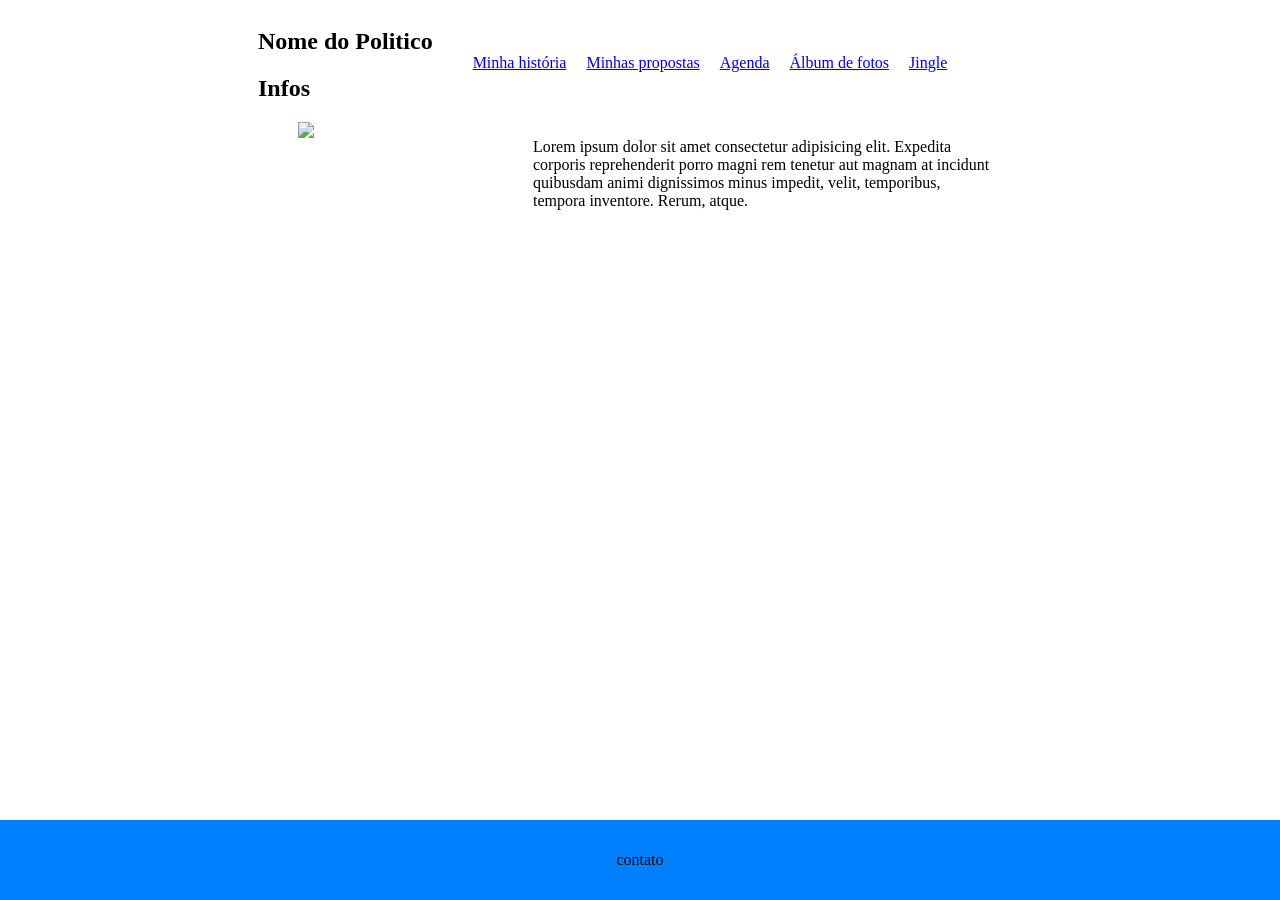
==== index.html @ 68468772 "Add files via upload" ====
<!DOCTYPE html>
<html lang="pt">

<head>
    <meta charset="UTF-8">
    <meta name="viewport" content="width=device-width, initial-scale=1.0">
    <link rel="stylesheet" href="styles.css">

    <title>Politico</title>
</head>

<body>
    <!-- informações do candidato -->
    <section class="infos">
        <h1>Nome do Politico</h1>
        <h2>Infos</h2>
    </section>
    <!-- fim informações -->
    <main>
        <!-- menu da página -->
        <section>
            <nav>
                <ul>
                    <li><a href="historia.html">Minha história</a></li>
                    <li><a href="propostas.html">Minhas propostas</a></li>
                    <li><a href="agenda.html">Agenda</a></li>
                    <li><a href="album.html">Álbum de fotos</a></li>
                    <li><a href="jingle.html">Jingle</a></li>
                    
                </ul>
            </nav>
            <!-- fim menu -->
        </section>
        <!-- parte principal -->
        <section class="infoPrincipal">
            <img src="https://i.pinimg.com/736x/18/6f/73/186f73bbfb0d406a869bdfa9d8002ba7.jpg" height="150px">
            <p class="p">Lorem ipsum dolor sit amet consectetur adipisicing elit. Expedita corporis reprehenderit porro magni rem tenetur aut magnam at incidunt quibusdam animi dignissimos minus impedit, velit, temporibus, tempora inventore. Rerum, atque.</p>

            <!-- fim parte principal -->
        </section>
        <!-- rodape -->
        <section>
            <footer>
                <p>contato</p>
            </footer>
            <!-- fim rodape -->
        </section>
    </main>
</body>

</html>
---- styles.css ----
nav ul {
    gap: 20px;
    /*gap: distancia entre os itens do menu */
    padding-top: 30px;
    display: flex;
    /* display: flex: deixa os itens na vertical */
    justify-content: center;
    /* justify-content: center: alinha os itens */
    list-style: none;
    float: left;

}

.infos {
    padding-left: 250px;
    float: left;
}
.infoPrincipal{
    float: left;
}
img{
    padding-left: 290px;
    float: left;
    
}
.p{
    padding-left: 525px;
    padding-right: 280px;
}
footer {

    position: fixed; /* deixa ele fixo */
    bottom: 0;       /* distancia borda inferior deixa ele colado*/
    left: 0;      


    float: left;
    background-color: #0080ff;
    text-align: center;
    padding: 15px 0;
    height: 50px;
    width: 100%;
}
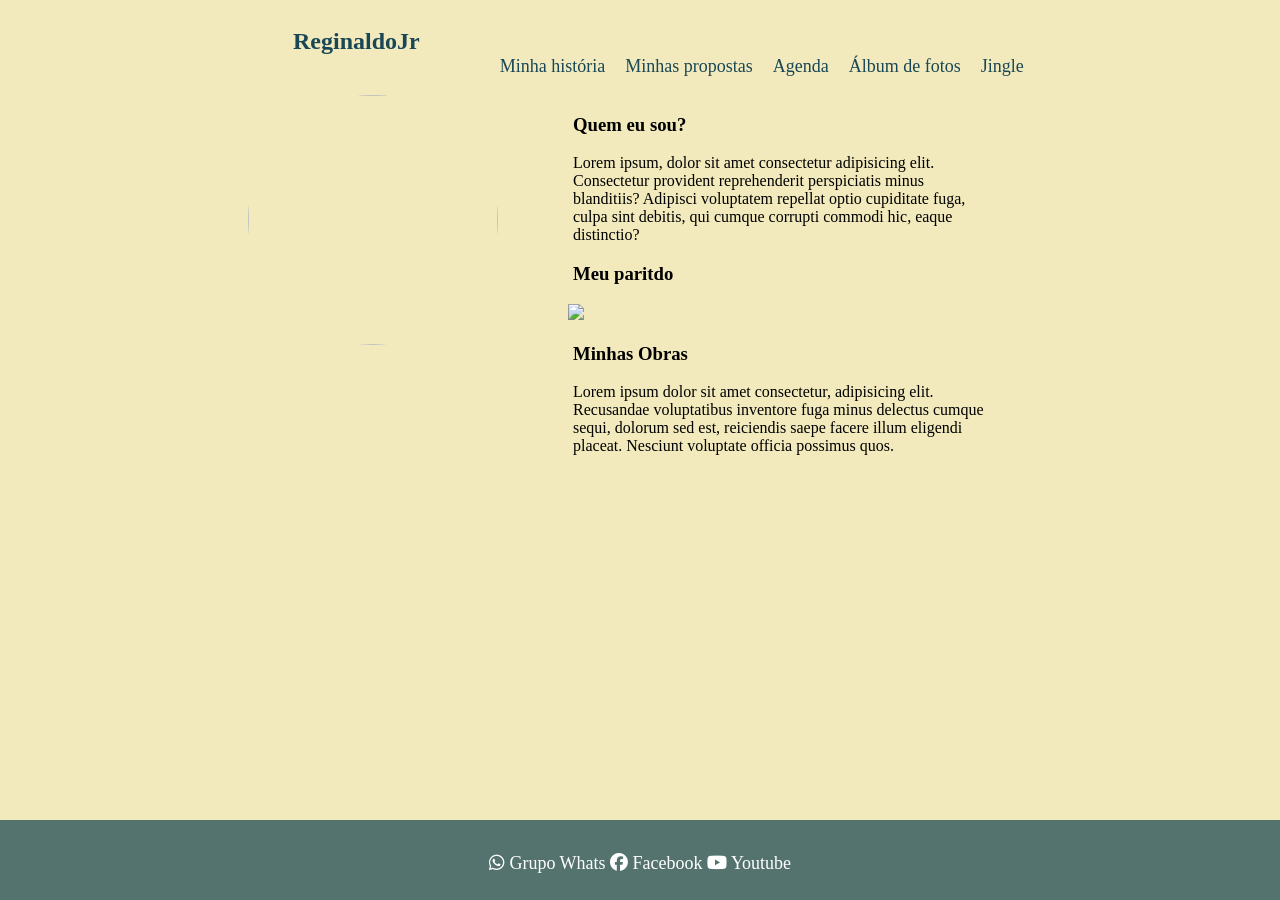
==== commit 280961e4: "Add files via upload" ====
--- a/index.html
+++ b/index.html
@@ -5,18 +5,20 @@
     <meta charset="UTF-8">
     <meta name="viewport" content="width=device-width, initial-scale=1.0">
     <link rel="stylesheet" href="styles.css">
+    <link rel="stylesheet" href="https://cdnjs.cloudflare.com/ajax/libs/font-awesome/6.5.0/css/all.min.css">
+
 
     <title>Politico</title>
 </head>
 
 <body>
-    <!-- informações do candidato -->
-    <section class="infos">
-        <h1>Nome do Politico</h1>
-        <h2>Infos</h2>
-    </section>
-    <!-- fim informações -->
-    <main>
+    <main class="main">
+        <!-- informações do candidato -->
+        <section class="infos">
+            <h1>ReginaldoJr</h1>
+        </section>
+        <!-- fim informações -->
+
         <!-- menu da página -->
         <section>
             <nav>
@@ -26,26 +28,39 @@
                     <li><a href="agenda.html">Agenda</a></li>
                     <li><a href="album.html">Álbum de fotos</a></li>
                     <li><a href="jingle.html">Jingle</a></li>
-                    
+
                 </ul>
             </nav>
             <!-- fim menu -->
         </section>
+
         <!-- parte principal -->
         <section class="infoPrincipal">
-            <img src="https://i.pinimg.com/736x/18/6f/73/186f73bbfb0d406a869bdfa9d8002ba7.jpg" height="150px">
-            <p class="p">Lorem ipsum dolor sit amet consectetur adipisicing elit. Expedita corporis reprehenderit porro magni rem tenetur aut magnam at incidunt quibusdam animi dignissimos minus impedit, velit, temporibus, tempora inventore. Rerum, atque.</p>
+            <img src="https://files.idyllic.app/files/static/119491?width=256&optimizer=image" class="foto">
+
+            <h3 class="p">Quem eu sou?</h3>
+            <p class="p">Lorem ipsum, dolor sit amet consectetur adipisicing elit. Consectetur provident reprehenderit
+                perspiciatis minus blanditiis? Adipisci voluptatem repellat optio cupiditate fuga, culpa sint debitis,
+                qui cumque corrupti commodi hic, eaque distinctio?</p>
+            <h3 class="p">Meu paritdo</h3>
+            <img src="https://static.wikia.nocookie.net/paisesficticios/images/b/b4/Psde.png/revision/latest?cb=20200522204439&path-prefix=es"
+                class="fotosPrincipal">
+            <h3 class="p">Minhas Obras</h3>
+            <p class="p">Lorem ipsum dolor sit amet consectetur, adipisicing elit. Recusandae voluptatibus inventore
+                fuga minus delectus cumque sequi, dolorum sed est, reiciendis saepe facere illum eligendi placeat.
+                Nesciunt voluptate officia possimus quos.</p>
+
 
             <!-- fim parte principal -->
         </section>
-        <!-- rodape -->
-        <section>
-            <footer>
-                <p>contato</p>
-            </footer>
-            <!-- fim rodape -->
-        </section>
     </main>
+    <!-- rodape -->
+    <section>
+        <footer>
+            <p><i class="fa-brands fa-whatsapp"></i> Grupo Whats   <i class="fa-brands fa-facebook"></i> Facebook   <i class="fa-brands fa-youtube"></i> Youtube</p>
+        </footer>
+        <!-- fim rodape -->
+    </section>
 </body>
 
 </html>
--- a/styles.css
+++ b/styles.css
@@ -8,36 +8,69 @@
     /* justify-content: center: alinha os itens */
     list-style: none;
     float: left;
+    padding-left: 80px;
+
+    color: #54736e;
+    font-size: large;
+
+}
+
+a {
+    color: #194756;
+    text-decoration: none;
+}
+
+.fotosPrincipal{
+    height: 100px;
+    margin-left: 70px;
+}
+
+body {
+    background-color: #f2eabc;
+}
+
+.foto {
+    border-radius: 50%;
+    height: 250px;
+    width: 250px;
+    object-fit: cover;
+    /* object-fit: cover: estica a imagem pra que encaixe */
+    margin-left: 200px;
+    float: left;
 
 }
 
 .infos {
-    padding-left: 250px;
+    color: #194756;
+    padding-left: 285px;
     float: left;
 }
-.infoPrincipal{
+
+.infoPrincipal {
     float: left;
+    padding-left: 40px;
 }
-img{
-    padding-left: 290px;
-    float: left;
-    
-}
-.p{
+
+.p {
     padding-left: 525px;
     padding-right: 280px;
 }
+
 footer {
-
-    position: fixed; /* deixa ele fixo */
-    bottom: 0;       /* distancia borda inferior deixa ele colado*/
-    left: 0;      
-
+    text-align: center;
+    position: fixed;
+    /* deixa ele fixo */
+    bottom: 0;
+    /* distancia borda inferior deixa ele colado*/
+    left: 0;
 
     float: left;
-    background-color: #0080ff;
-    text-align: center;
+    background-color: #54736e;
     padding: 15px 0;
     height: 50px;
     width: 100%;
-}+
+    font-size: large;
+    color: white;
+}
+
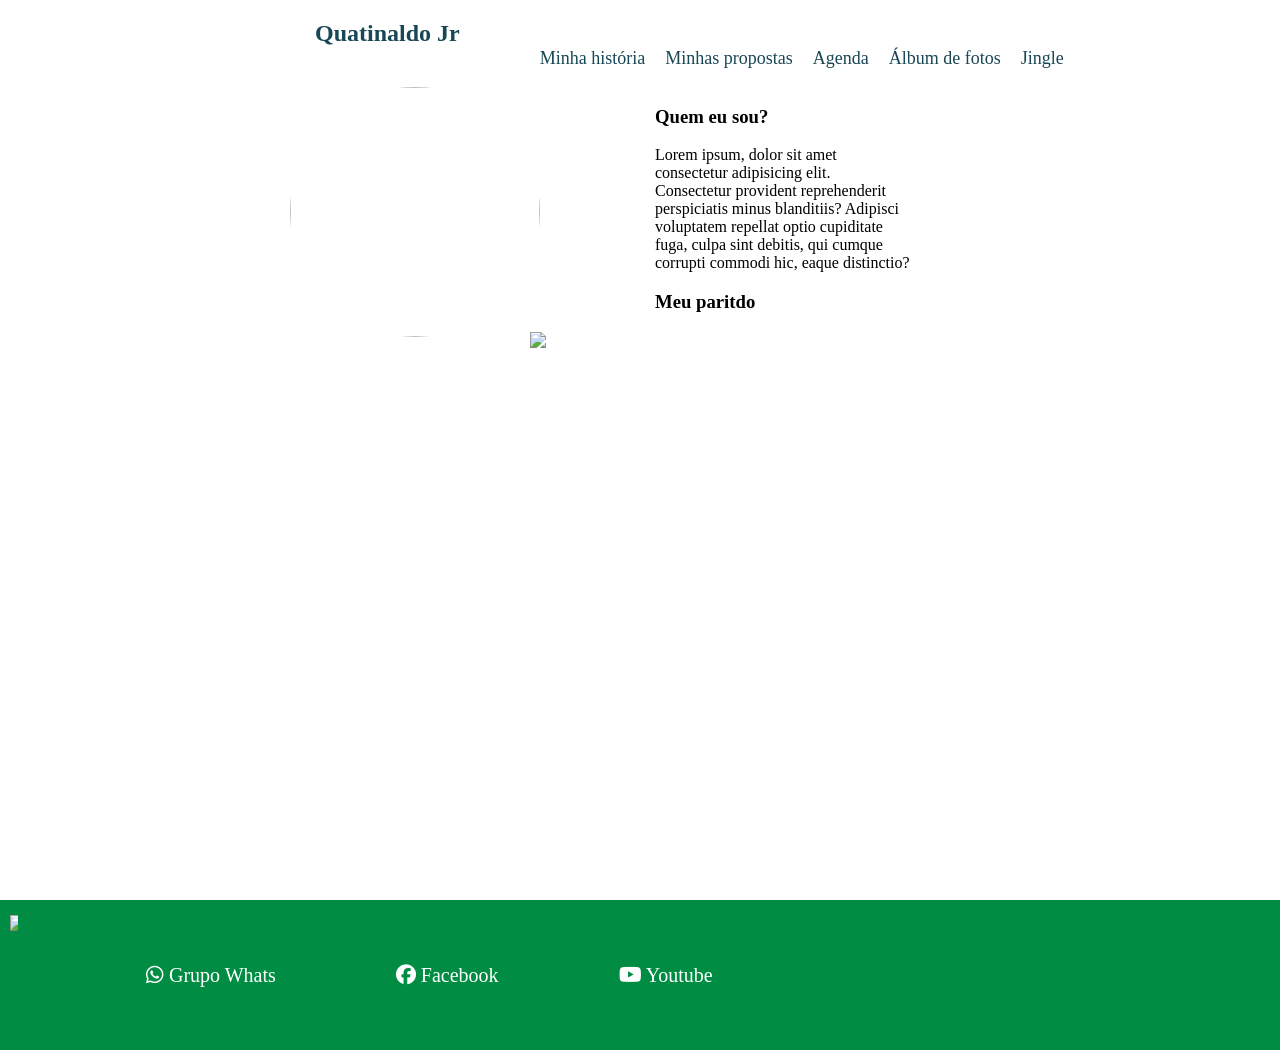
==== commit 1078f9ea: "Add files via upload" ====
--- a/index.html
+++ b/index.html
@@ -15,7 +15,7 @@
     <main class="main">
         <!-- informações do candidato -->
         <section class="infos">
-            <h1>ReginaldoJr</h1>
+            <h1>Quatinaldo Jr</h1>
         </section>
         <!-- fim informações -->
 
@@ -29,6 +29,8 @@
                     <li><a href="album.html">Álbum de fotos</a></li>
                     <li><a href="jingle.html">Jingle</a></li>
 
+
+
                 </ul>
             </nav>
             <!-- fim menu -->
@@ -36,19 +38,15 @@
 
         <!-- parte principal -->
         <section class="infoPrincipal">
-            <img src="https://files.idyllic.app/files/static/119491?width=256&optimizer=image" class="foto">
+            <img src="imagens/Gemini_Generated_Image_bntsbpbntsbpbnts.png" class="foto">
 
             <h3 class="p">Quem eu sou?</h3>
             <p class="p">Lorem ipsum, dolor sit amet consectetur adipisicing elit. Consectetur provident reprehenderit
                 perspiciatis minus blanditiis? Adipisci voluptatem repellat optio cupiditate fuga, culpa sint debitis,
                 qui cumque corrupti commodi hic, eaque distinctio?</p>
             <h3 class="p">Meu paritdo</h3>
-            <img src="https://static.wikia.nocookie.net/paisesficticios/images/b/b4/Psde.png/revision/latest?cb=20200522204439&path-prefix=es"
-                class="fotosPrincipal">
-            <h3 class="p">Minhas Obras</h3>
-            <p class="p">Lorem ipsum dolor sit amet consectetur, adipisicing elit. Recusandae voluptatibus inventore
-                fuga minus delectus cumque sequi, dolorum sed est, reiciendis saepe facere illum eligendi placeat.
-                Nesciunt voluptate officia possimus quos.</p>
+            <img src="imagens/Gemini_Generated_Image_jfjcbqjfjcbqjfjc-removebg-preview.png" class="fotosPrincipal">
+
 
 
             <!-- fim parte principal -->
@@ -57,7 +55,11 @@
     <!-- rodape -->
     <section>
         <footer>
-            <p><i class="fa-brands fa-whatsapp"></i> Grupo Whats   <i class="fa-brands fa-facebook"></i> Facebook   <i class="fa-brands fa-youtube"></i> Youtube</p>
+            <img src="imagens/Gemini_Generated_Image_sv7t1usv7t1usv7t.png" class="slogan">
+
+            <p><i class="fa-brands fa-whatsapp"></i> Grupo Whats </p>
+            <p><i class="fa-brands fa-facebook"></i> Facebook </p>
+            <p><i class="fa-brands fa-youtube"></i> Youtube </p>
         </footer>
         <!-- fim rodape -->
     </section>
--- a/styles.css
+++ b/styles.css
@@ -1,3 +1,12 @@
+.main {
+    background-color: white;
+    width: 1100px;
+    margin: 0 auto;
+    /* centraliza */
+    min-height: 100vh;
+    /* ocupa a tela inteira */
+}
+
 nav ul {
     gap: 20px;
     /*gap: distancia entre os itens do menu */
@@ -12,7 +21,13 @@
 
     color: #54736e;
     font-size: large;
-
+}
+nav a:hover{
+    color: #008C43;
+    font-size: 19px;
+}
+nav a{
+    transition: 0.3s;
 }
 
 a {
@@ -20,13 +35,14 @@
     text-decoration: none;
 }
 
-.fotosPrincipal{
-    height: 100px;
-    margin-left: 70px;
+.fotosPrincipal {
+    height: 200px;
+    margin-left: -10px;
 }
 
 body {
-    background-color: #f2eabc;
+    margin: 0;
+    background-image: url(imagens/Gemini_Generated_Image_8cxcjt8cxcjt8cxc.png);
 }
 
 .foto {
@@ -35,14 +51,14 @@
     width: 250px;
     object-fit: cover;
     /* object-fit: cover: estica a imagem pra que encaixe */
-    margin-left: 200px;
+    margin-left: 160px;
     float: left;
 
 }
 
 .infos {
     color: #194756;
-    padding-left: 285px;
+    padding-left: 225px;
     float: left;
 }
 
@@ -57,20 +73,50 @@
 }
 
 footer {
+    gap: 120px;
     text-align: center;
-    position: fixed;
+    /* position: fixed; */
     /* deixa ele fixo */
     bottom: 0;
     /* distancia borda inferior deixa ele colado*/
     left: 0;
 
     float: left;
-    background-color: #54736e;
+    background-color: #008C43;
     padding: 15px 0;
-    height: 50px;
     width: 100%;
+    align-items: center;
 
     font-size: large;
     color: white;
+    display: flex;
+    font-size: 20px;
 }
 
+.slogan {
+    height: 120px;
+    padding-left: 10px;
+    clip-path: inset(0 8px 0 0);/* corta a parte direita da imagem, ela ficou com uma parte branca na direita */
+}
+.fa-youtube:hover{
+    transform: scale(1.3);
+    color: #FF0033;
+}
+.fa-youtube{
+    transition: 0.3s;
+}
+
+.fa-whatsapp:hover{
+    transform: scale(1.3);
+    color: rgb( 37, 211, 102);
+}
+.fa-whatsapp{
+    transition: 0.3s;
+}
+.fa-facebook:hover{
+    transform: scale(1.3);
+    color: #1877F2;
+}
+.fa-facebook{
+    transition: 0.3s;
+}
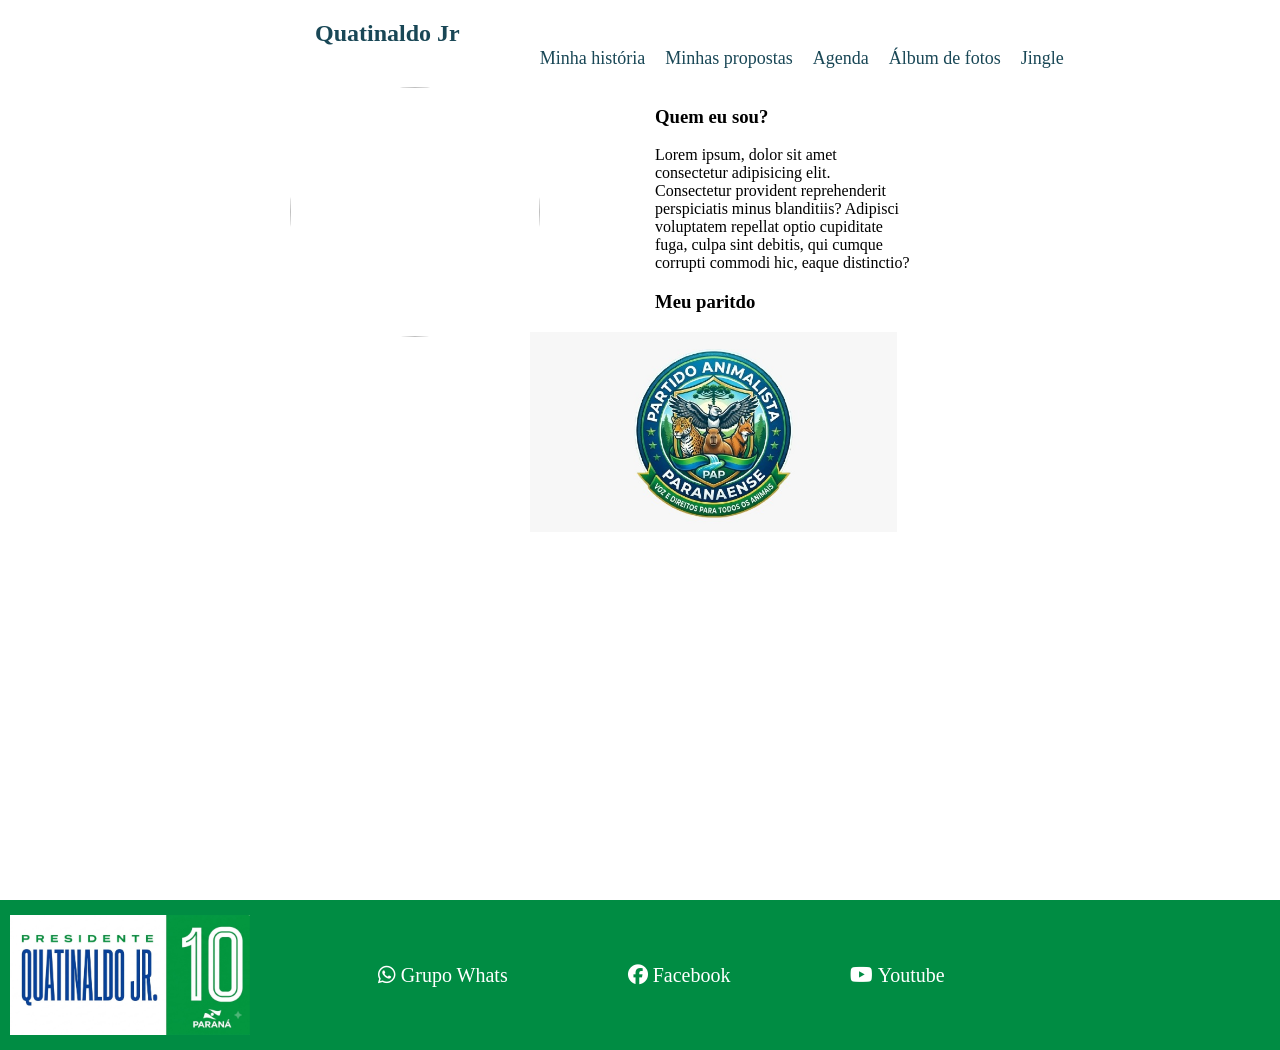
==== commit 6c25916e: "Modify candidate images and party section Updated candidate images and corrected party name." ====
--- a/index.html
+++ b/index.html
@@ -38,14 +38,14 @@
 
         <!-- parte principal -->
         <section class="infoPrincipal">
-            <img src="imagens/Gemini_Generated_Image_bntsbpbntsbpbnts.png" class="foto">
+            <img src="imagens/candidato.jpeg" class="foto">
 
             <h3 class="p">Quem eu sou?</h3>
             <p class="p">Lorem ipsum, dolor sit amet consectetur adipisicing elit. Consectetur provident reprehenderit
                 perspiciatis minus blanditiis? Adipisci voluptatem repellat optio cupiditate fuga, culpa sint debitis,
                 qui cumque corrupti commodi hic, eaque distinctio?</p>
             <h3 class="p">Meu paritdo</h3>
-            <img src="imagens/Gemini_Generated_Image_jfjcbqjfjcbqjfjc-removebg-preview.png" class="fotosPrincipal">
+            <img src="imagens/partido.jpeg" class="fotosPrincipal">
 
 
 
@@ -55,7 +55,7 @@
     <!-- rodape -->
     <section>
         <footer>
-            <img src="imagens/Gemini_Generated_Image_sv7t1usv7t1usv7t.png" class="slogan">
+            <img src="imagens/placa-candidato.jpeg" class="slogan">
 
             <p><i class="fa-brands fa-whatsapp"></i> Grupo Whats </p>
             <p><i class="fa-brands fa-facebook"></i> Facebook </p>
@@ -65,4 +65,4 @@
     </section>
 </body>
 
-</html>+</html>
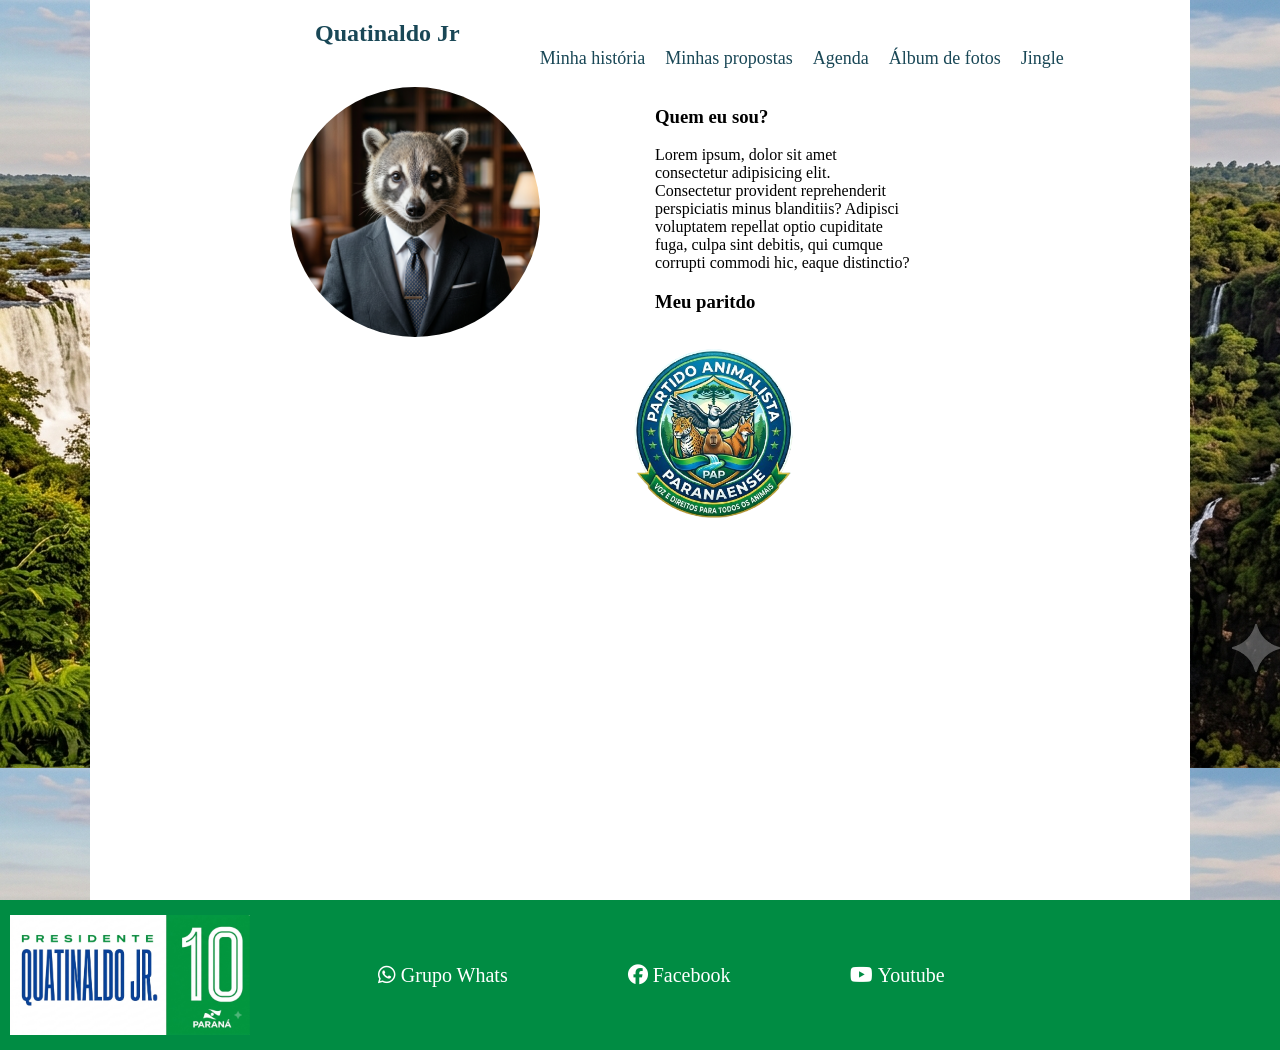
==== commit 88c38e8d: "Add files via upload" ====
--- a/index.html
+++ b/index.html
@@ -38,14 +38,14 @@
 
         <!-- parte principal -->
         <section class="infoPrincipal">
-            <img src="imagens/candidato.jpeg" class="foto">
+            <img src="imagens/Gemini_Generated_Image_bntsbpbntsbpbnts.png" class="foto">
 
             <h3 class="p">Quem eu sou?</h3>
             <p class="p">Lorem ipsum, dolor sit amet consectetur adipisicing elit. Consectetur provident reprehenderit
                 perspiciatis minus blanditiis? Adipisci voluptatem repellat optio cupiditate fuga, culpa sint debitis,
                 qui cumque corrupti commodi hic, eaque distinctio?</p>
             <h3 class="p">Meu paritdo</h3>
-            <img src="imagens/partido.jpeg" class="fotosPrincipal">
+            <img src="imagens/Gemini_Generated_Image_jfjcbqjfjcbqjfjc-removebg-preview.png" class="fotosPrincipal">
 
 
 
@@ -55,14 +55,14 @@
     <!-- rodape -->
     <section>
         <footer>
-            <img src="imagens/placa-candidato.jpeg" class="slogan">
+            <img src="imagens/Gemini_Generated_Image_sv7t1usv7t1usv7t.png" class="slogan">
 
-            <p><i class="fa-brands fa-whatsapp"></i> Grupo Whats </p>
-            <p><i class="fa-brands fa-facebook"></i> Facebook </p>
-            <p><i class="fa-brands fa-youtube"></i> Youtube </p>
+            <a href="sla" class="whatsapp"><i class="fa-brands fa-whatsapp"></i> Grupo Whats </a>
+            <a href="sla" class="facebook"><i class="fa-brands fa-facebook"></i> Facebook </a>
+            <a href="sla" class="youtube"><i class="fa-brands fa-youtube"></i> Youtube </a>
         </footer>
         <!-- fim rodape -->
     </section>
 </body>
 
-</html>
+</html>
--- a/styles.css
+++ b/styles.css
@@ -98,25 +98,28 @@
     padding-left: 10px;
     clip-path: inset(0 8px 0 0);/* corta a parte direita da imagem, ela ficou com uma parte branca na direita */
 }
-.fa-youtube:hover{
+.youtube:hover{
     transform: scale(1.3);
     color: #FF0033;
 }
-.fa-youtube{
+.youtube{
+    color: white;
     transition: 0.3s;
 }
 
-.fa-whatsapp:hover{
+.whatsapp:hover{
     transform: scale(1.3);
     color: rgb( 37, 211, 102);
 }
-.fa-whatsapp{
+.whatsapp{
+    color: white;
     transition: 0.3s;
 }
-.fa-facebook:hover{
+.facebook:hover{
     transform: scale(1.3);
     color: #1877F2;
 }
-.fa-facebook{
+.facebook{
+    color: white;
     transition: 0.3s;
 }
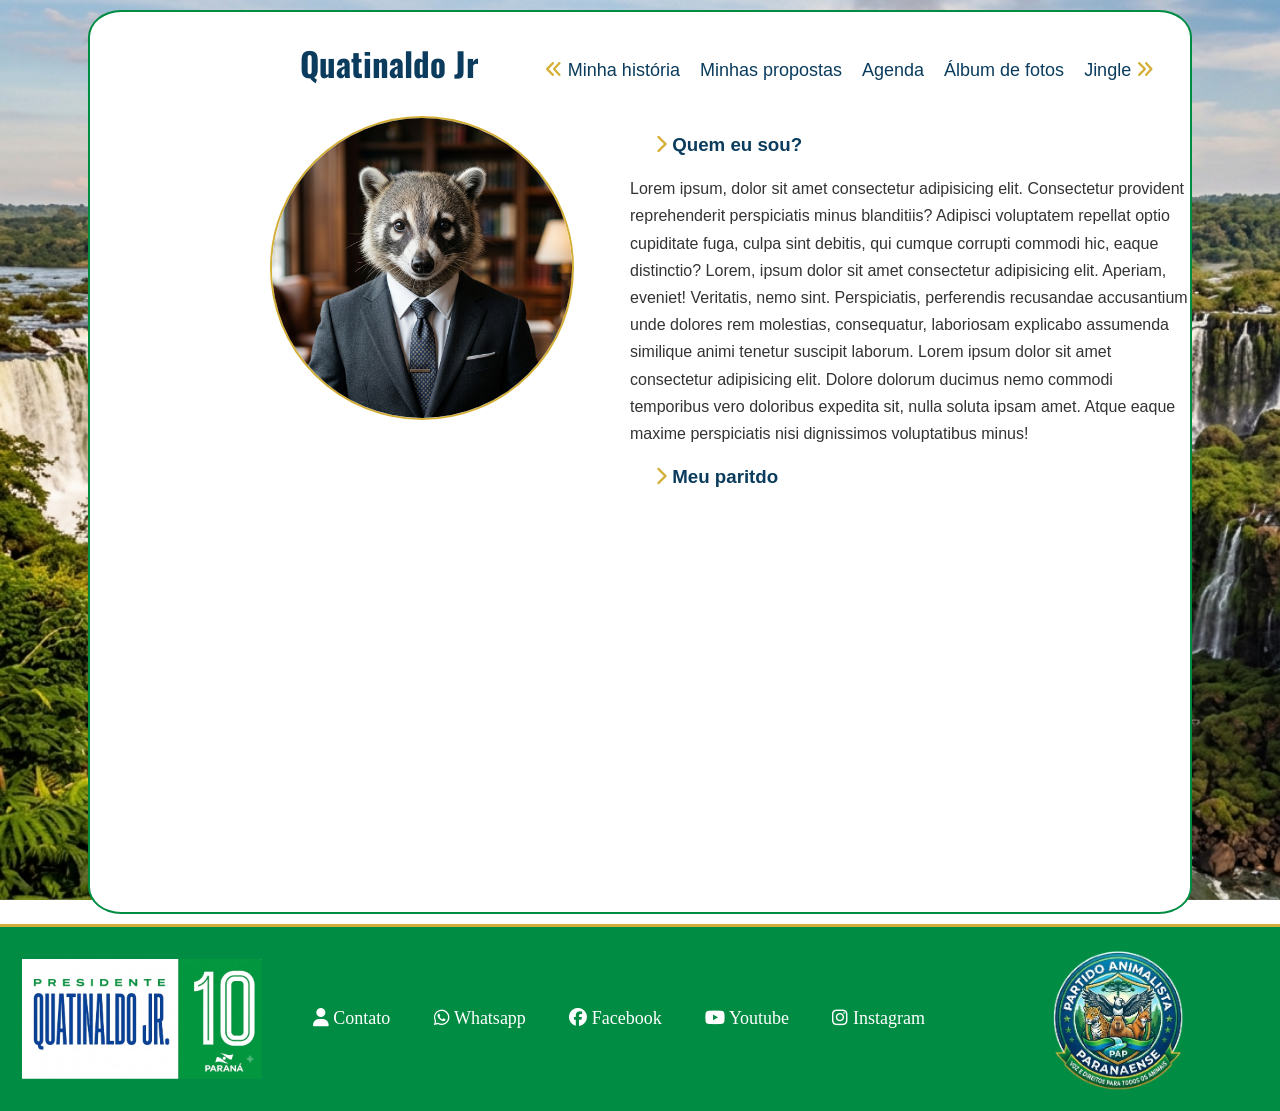
==== commit a9a92ef8: "Add files via upload" ====
--- a/index.html
+++ b/index.html
@@ -6,9 +6,13 @@
     <meta name="viewport" content="width=device-width, initial-scale=1.0">
     <link rel="stylesheet" href="styles.css">
     <link rel="stylesheet" href="https://cdnjs.cloudflare.com/ajax/libs/font-awesome/6.5.0/css/all.min.css">
+    <link rel="preconnect" href="https://fonts.googleapis.com">
+    <link rel="preconnect" href="https://fonts.gstatic.com" crossorigin>
+    <link href="https://fonts.googleapis.com/css2?family=Oswald:wght@200..700&family=Roboto+Mono:ital,wght@0,100..700;1,100..700&family=Unbounded:wght@200..900&display=swap"
+      rel="stylesheet">
+    <title>Politico</title>
+    <link rel="shortcut icon" href="imagens/11341462.png">
 
-
-    <title>Politico</title>
 </head>
 
 <body>
@@ -23,11 +27,11 @@
         <section>
             <nav>
                 <ul>
-                    <li><a href="historia.html">Minha história</a></li>
+                    <li><a href="historia.html"> <i class="fa-solid fa-angles-left"></i> Minha história</a></li>
                     <li><a href="propostas.html">Minhas propostas</a></li>
                     <li><a href="agenda.html">Agenda</a></li>
                     <li><a href="album.html">Álbum de fotos</a></li>
-                    <li><a href="jingle.html">Jingle</a></li>
+                    <li><a href="jingle.html">Jingle <i class="fa-solid fa-angles-right"></i> </a></li>
 
 
 
@@ -40,12 +44,13 @@
         <section class="infoPrincipal">
             <img src="imagens/Gemini_Generated_Image_bntsbpbntsbpbnts.png" class="foto">
 
-            <h3 class="p">Quem eu sou?</h3>
+            <h3 class="pp"> <i class="fa-solid fa-chevron-right"></i> Quem eu sou?</h3>
             <p class="p">Lorem ipsum, dolor sit amet consectetur adipisicing elit. Consectetur provident reprehenderit
                 perspiciatis minus blanditiis? Adipisci voluptatem repellat optio cupiditate fuga, culpa sint debitis,
-                qui cumque corrupti commodi hic, eaque distinctio?</p>
-            <h3 class="p">Meu paritdo</h3>
-            <img src="imagens/Gemini_Generated_Image_jfjcbqjfjcbqjfjc-removebg-preview.png" class="fotosPrincipal">
+                qui cumque corrupti commodi hic, eaque distinctio? Lorem, ipsum dolor sit amet consectetur adipisicing elit. Aperiam, eveniet! Veritatis, nemo sint. Perspiciatis, perferendis recusandae accusantium unde dolores rem molestias, consequatur, laboriosam explicabo assumenda similique animi tenetur suscipit laborum.
+                Lorem ipsum dolor sit amet consectetur adipisicing elit. Dolore dolorum ducimus nemo commodi temporibus vero doloribus expedita sit, nulla soluta ipsam amet. Atque eaque maxime perspiciatis nisi dignissimos voluptatibus minus!</p>
+            <h3 class="pp"> <i class="fa-solid fa-chevron-right"></i> Meu paritdo</h3>
+
 
 
 
@@ -56,10 +61,17 @@
     <section>
         <footer>
             <img src="imagens/Gemini_Generated_Image_sv7t1usv7t1usv7t.png" class="slogan">
+            <a href="contato.html" class="contato"><i class="fa-solid fa-user"></i> Contato</a>
+            <a href="https://play.google.com/store/apps/details?id=com.whatsapp&hl=pt" target="_blank"
+                class="whatsapp"><i class="fa-brands fa-whatsapp"></i> Whatsapp </a>
+            <a href="https://www.facebook.com/login/?next=https%3A%2F%2Fwww.facebook.com%2F%3Flocale%3Des_LA"
+                target="_blank" class="facebook"><i class="fa-brands fa-facebook"></i> Facebook </a>
+            <a href="https://youtu.be/f8OxfzbnzCc?si=_4CNGs5Kr0-Hh-gk" target="_blank" class="youtube"><i
+                    class="fa-brands fa-youtube"></i> Youtube </a>
+            <a href="https://www.instagram.com/quati_oficial/" target="_blank" class="instagram"><i
+                    class="fa-brands fa-instagram"></i></i> Instagram </a>
+            <img src="imagens/Gemini_Generated_Image_jfjcbqjfjcbqjfjc-removebg-preview.png" height="150px" class="partido">
 
-            <a href="sla" class="whatsapp"><i class="fa-brands fa-whatsapp"></i> Grupo Whats </a>
-            <a href="sla" class="facebook"><i class="fa-brands fa-facebook"></i> Facebook </a>
-            <a href="sla" class="youtube"><i class="fa-brands fa-youtube"></i> Youtube </a>
         </footer>
         <!-- fim rodape -->
     </section>
--- a/styles.css
+++ b/styles.css
@@ -1,13 +1,19 @@
 .main {
+    border: solid 2px #008C43;
     background-color: white;
     width: 1100px;
-    margin: 0 auto;
+    margin: 10px auto;
+
+
     /* centraliza */
     min-height: 100vh;
     /* ocupa a tela inteira */
+    border-radius: 3%;
+
 }
 
 nav ul {
+    font-family: "Open Sans", sans-serif;
     gap: 20px;
     /*gap: distancia entre os itens do menu */
     padding-top: 30px;
@@ -16,18 +22,20 @@
     justify-content: center;
     /* justify-content: center: alinha os itens */
     list-style: none;
-    float: left;
-    padding-left: 80px;
+    padding-left: 30px;
 
     color: #54736e;
     font-size: large;
 }
-nav a:hover{
+
+nav a:hover {
     color: #008C43;
-    font-size: 19px;
-}
-nav a{
-    transition: 0.3s;
+    border-bottom: 2px solid #D4AF37;
+
+}
+
+nav a {
+    transition: 0.4s;
 }
 
 a {
@@ -36,30 +44,36 @@
 }
 
 .fotosPrincipal {
-    height: 200px;
-    margin-left: -10px;
+    height: 220px;
+    margin-left: -50px;
 }
 
 body {
+    background-size: cover;
+    background-attachment: fixed;
     margin: 0;
     background-image: url(imagens/Gemini_Generated_Image_8cxcjt8cxcjt8cxc.png);
 }
 
 .foto {
+    
+    border: solid 2px #D4AF37;
     border-radius: 50%;
-    height: 250px;
-    width: 250px;
+    height: 300px;
+    width: 300px;
     object-fit: cover;
     /* object-fit: cover: estica a imagem pra que encaixe */
-    margin-left: 160px;
+    margin-left: 140px;
     float: left;
 
 }
 
 .infos {
+    font-family: "Oswald", sans-serif;
     color: #194756;
-    padding-left: 225px;
-    float: left;
+    padding-left: 210px;
+    float: left;
+    font-size: 22px;
 }
 
 .infoPrincipal {
@@ -68,12 +82,26 @@
 }
 
 .p {
+    line-height: 1.7;
+    color: #333333;
+    font-family: "Open Sans", sans-serif;
+
+    margin-left: 500px;
+
+}
+
+.pp {
+
+
+    color: #0B3C5D;
+    font-family: "Open Sans", sans-serif;
+
     padding-left: 525px;
     padding-right: 280px;
 }
 
 footer {
-    gap: 120px;
+    gap: 80px;
     text-align: center;
     /* position: fixed; */
     /* deixa ele fixo */
@@ -83,43 +111,108 @@
 
     float: left;
     background-color: #008C43;
-    padding: 15px 0;
+    padding: 10px 0;
     width: 100%;
     align-items: center;
 
     font-size: large;
     color: white;
     display: flex;
-    font-size: 20px;
+
+
+    border-top: 3px solid #D4AF37;
+
+
+    display: flex;
+    justify-content: space-around;
+    align-items: center;
+    gap: 20px;
+    justify-content: space-around;
+
+
 }
 
 .slogan {
     height: 120px;
     padding-left: 10px;
-    clip-path: inset(0 8px 0 0);/* corta a parte direita da imagem, ela ficou com uma parte branca na direita */
-}
-.youtube:hover{
+    clip-path: inset(0 8px 0 0);
+    /* corta a parte direita da imagem, ela ficou com uma parte branca na direita */
+}
+
+.youtube:hover {
     transform: scale(1.3);
     color: #FF0033;
 }
-.youtube{
-    color: white;
-    transition: 0.3s;
-}
-
-.whatsapp:hover{
-    transform: scale(1.3);
-    color: rgb( 37, 211, 102);
-}
-.whatsapp{
-    color: white;
-    transition: 0.3s;
-}
-.facebook:hover{
+
+.youtube {
+    color: white;
+    transition: 0.3s;
+}
+
+.whatsapp:hover {
+    transform: scale(1.3);
+    color: rgb(37, 211, 102);
+}
+
+.whatsapp {
+    color: white;
+    transition: 0.3s;
+}
+
+.facebook:hover {
     transform: scale(1.3);
     color: #1877F2;
 }
-.facebook{
-    color: white;
-    transition: 0.3s;
+
+.facebook {
+    color: white;
+    transition: 0.3s;
+}
+
+.instagram:hover {
+    transform: scale(1.3);
+    color: rgb(245, 96, 64);
+}
+
+.instagram {
+    color: white;
+    transition: 0.3s;
+}
+
+.contato:hover {
+    transform: scale(1.3);
+    color: #194756;
+}
+
+.contato {
+    color: white;
+    transition: 0.3s;
+}
+
+.fa-chevron-right {
+    color: #D4AF37;
+}
+
+h1,
+h2,
+h3 {
+    color: #0B3C5D;
+}
+
+nav a {
+    color: #0B3C5D;
+}
+
+.fa-angles-right {
+    color: #D4AF37;
+}
+
+.fa-angles-left {
+    color: #D4AF37;
+
+}
+
+.partido {
+    width: 300px;
+    height: auto;
 }
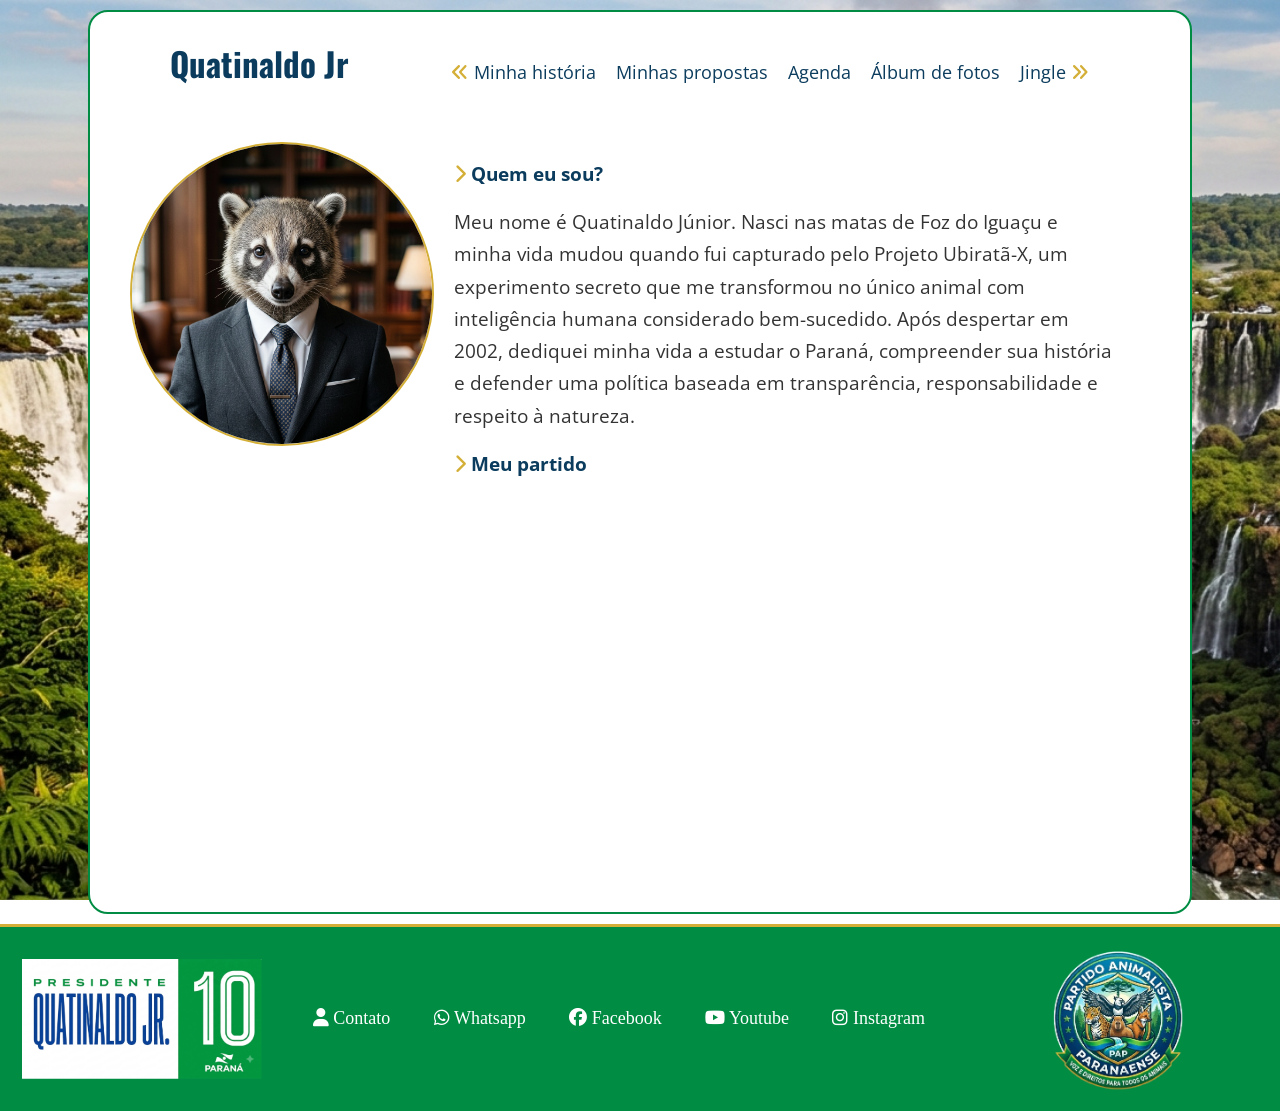
==== commit 415c96c8: "Revise index.html with updated candidate information Updated the content and structure of the index." ====
--- a/index.html
+++ b/index.html
@@ -4,77 +4,100 @@
 <head>
     <meta charset="UTF-8">
     <meta name="viewport" content="width=device-width, initial-scale=1.0">
+
+    <title>Quatinaldo Jr</title>
+
+    <link rel="shortcut icon" href="imagens/11341462.png">
     <link rel="stylesheet" href="styles.css">
     <link rel="stylesheet" href="https://cdnjs.cloudflare.com/ajax/libs/font-awesome/6.5.0/css/all.min.css">
     <link rel="preconnect" href="https://fonts.googleapis.com">
     <link rel="preconnect" href="https://fonts.gstatic.com" crossorigin>
-    <link href="https://fonts.googleapis.com/css2?family=Oswald:wght@200..700&family=Roboto+Mono:ital,wght@0,100..700;1,100..700&family=Unbounded:wght@200..900&display=swap"
-      rel="stylesheet">
-    <title>Politico</title>
-    <link rel="shortcut icon" href="imagens/11341462.png">
+    <link
+        href="https://fonts.googleapis.com/css2?family=Oswald:wght@200..700&family=Open+Sans:wght@300..800&display=swap"
+        rel="stylesheet">
 
 </head>
 
 <body>
+
     <main class="main">
-        <!-- informações do candidato -->
+
         <section class="infos">
-            <h1>Quatinaldo Jr</h1>
-        </section>
-        <!-- fim informações -->
-
-        <!-- menu da página -->
-        <section>
-            <nav>
-                <ul>
-                    <li><a href="historia.html"> <i class="fa-solid fa-angles-left"></i> Minha história</a></li>
-                    <li><a href="propostas.html">Minhas propostas</a></li>
-                    <li><a href="agenda.html">Agenda</a></li>
-                    <li><a href="album.html">Álbum de fotos</a></li>
-                    <li><a href="jingle.html">Jingle <i class="fa-solid fa-angles-right"></i> </a></li>
-
-
-
-                </ul>
-            </nav>
-            <!-- fim menu -->
+            <a href="index.html"><h1>Quatinaldo Jr</h1></a>
         </section>
 
-        <!-- parte principal -->
+        <nav>
+            <ul>
+                <li><a href="historia.html"><i class="fa-solid fa-angles-left"></i> Minha história</a></li>
+                <li><a href="propostas.html">Minhas propostas</a></li>
+                <li><a href="agenda.html">Agenda</a></li>
+                <li><a href="album.html">Álbum de fotos</a></li>
+                <li><a href="jingle.html">Jingle <i class="fa-solid fa-angles-right"></i></a></li>
+            </ul>
+        </nav>
+
         <section class="infoPrincipal">
-            <img src="imagens/Gemini_Generated_Image_bntsbpbntsbpbnts.png" class="foto">
 
-            <h3 class="pp"> <i class="fa-solid fa-chevron-right"></i> Quem eu sou?</h3>
-            <p class="p">Lorem ipsum, dolor sit amet consectetur adipisicing elit. Consectetur provident reprehenderit
-                perspiciatis minus blanditiis? Adipisci voluptatem repellat optio cupiditate fuga, culpa sint debitis,
-                qui cumque corrupti commodi hic, eaque distinctio? Lorem, ipsum dolor sit amet consectetur adipisicing elit. Aperiam, eveniet! Veritatis, nemo sint. Perspiciatis, perferendis recusandae accusantium unde dolores rem molestias, consequatur, laboriosam explicabo assumenda similique animi tenetur suscipit laborum.
-                Lorem ipsum dolor sit amet consectetur adipisicing elit. Dolore dolorum ducimus nemo commodi temporibus vero doloribus expedita sit, nulla soluta ipsam amet. Atque eaque maxime perspiciatis nisi dignissimos voluptatibus minus!</p>
-            <h3 class="pp"> <i class="fa-solid fa-chevron-right"></i> Meu paritdo</h3>
+            <img src="imagens/Gemini_Generated_Image_bntsbpbntsbpbnts.png" class="foto" alt="Quatinaldo Jr">
 
+            <h3 class="pp">
+                <i class="fa-solid fa-chevron-right"></i>
+                Quem eu sou?
+            </h3>
 
+            <p class="p">
+                Meu nome é Quatinaldo Júnior. Nasci nas matas de Foz do Iguaçu e minha vida mudou
+                quando fui capturado pelo Projeto Ubiratã-X, um experimento secreto que me
+                transformou no único animal com inteligência humana considerado bem-sucedido.
+                Após despertar em 2002, dediquei minha vida a estudar o Paraná, compreender sua
+                história e defender uma política baseada em transparência, responsabilidade e
+                respeito à natureza.
+            </p>
 
+            <h3 class="pp">
+                <i class="fa-solid fa-chevron-right"></i>
+                Meu partido
+            </h3>
 
-            <!-- fim parte principal -->
+            <!-- Aqui depois podemos colocar o símbolo e um pequeno texto do partido -->
+
         </section>
+
     </main>
-    <!-- rodape -->
-    <section>
-        <footer>
-            <img src="imagens/Gemini_Generated_Image_sv7t1usv7t1usv7t.png" class="slogan">
-            <a href="contato.html" class="contato"><i class="fa-solid fa-user"></i> Contato</a>
-            <a href="https://play.google.com/store/apps/details?id=com.whatsapp&hl=pt" target="_blank"
-                class="whatsapp"><i class="fa-brands fa-whatsapp"></i> Whatsapp </a>
-            <a href="https://www.facebook.com/login/?next=https%3A%2F%2Fwww.facebook.com%2F%3Flocale%3Des_LA"
-                target="_blank" class="facebook"><i class="fa-brands fa-facebook"></i> Facebook </a>
-            <a href="https://youtu.be/f8OxfzbnzCc?si=_4CNGs5Kr0-Hh-gk" target="_blank" class="youtube"><i
-                    class="fa-brands fa-youtube"></i> Youtube </a>
-            <a href="https://www.instagram.com/quati_oficial/" target="_blank" class="instagram"><i
-                    class="fa-brands fa-instagram"></i></i> Instagram </a>
-            <img src="imagens/Gemini_Generated_Image_jfjcbqjfjcbqjfjc-removebg-preview.png" height="150px" class="partido">
 
-        </footer>
-        <!-- fim rodape -->
-    </section>
+    <footer>
+
+        <img src="imagens/Gemini_Generated_Image_sv7t1usv7t1usv7t.png" class="slogan">
+
+        <a href="contato.html" class="contato">
+            <i class="fa-solid fa-user"></i>
+            Contato
+        </a>
+
+        <a href="https://play.google.com/store/apps/details?id=com.whatsapp&hl=pt" target="_blank" class="whatsapp">
+            <i class="fa-brands fa-whatsapp"></i>
+            Whatsapp
+        </a>
+
+        <a href="https://www.facebook.com/" target="_blank" class="facebook">
+            <i class="fa-brands fa-facebook"></i>
+            Facebook
+        </a>
+
+        <a href="https://youtu.be/f8OxfzbnzCc?si=_4CNGs5Kr0-Hh-gk" target="_blank" class="youtube">
+            <i class="fa-brands fa-youtube"></i>
+            Youtube
+        </a>
+
+        <a href="https://www.instagram.com/quati_oficial/" target="_blank" class="instagram">
+            <i class="fa-brands fa-instagram"></i>
+            Instagram
+        </a>
+
+        <img src="imagens/Gemini_Generated_Image_jfjcbqjfjcbqjfjc-removebg-preview.png" class="partido">
+
+    </footer>
+
 </body>
 
-</html>+</html>
--- a/styles.css
+++ b/styles.css
@@ -3,15 +3,16 @@
     background-color: white;
     width: 1100px;
     margin: 10px auto;
-
-
     /* centraliza */
     min-height: 100vh;
     /* ocupa a tela inteira */
-    border-radius: 3%;
-
-}
-
+    border-radius: 20px;
+
+}
+
+nav {
+    width: 100%;
+}
 nav ul {
     font-family: "Open Sans", sans-serif;
     gap: 20px;
@@ -22,7 +23,7 @@
     justify-content: center;
     /* justify-content: center: alinha os itens */
     list-style: none;
-    padding-left: 30px;
+    padding-left: 0px;
 
     color: #54736e;
     font-size: large;
@@ -56,49 +57,49 @@
 }
 
 .foto {
-    
     border: solid 2px #D4AF37;
     border-radius: 50%;
     height: 300px;
     width: 300px;
-    object-fit: cover;
-    /* object-fit: cover: estica a imagem pra que encaixe */
-    margin-left: 140px;
+    object-fit: cover; /* object-fit: cover: estica a imagem pra que encaixe */
     float: left;
-
+    margin: 0 20px 15px 0;
 }
 
 .infos {
     font-family: "Oswald", sans-serif;
     color: #194756;
-    padding-left: 210px;
+    padding-left:80px;
     float: left;
     font-size: 22px;
 }
 
 .infoPrincipal {
-    float: left;
+    /* float: left; */
+    padding: 40px;
     padding-left: 40px;
 }
 
 .p {
+    font-size: 19px;
     line-height: 1.7;
     color: #333333;
     font-family: "Open Sans", sans-serif;
-
-    margin-left: 500px;
+    margin-left: 50px;
+    margin-right: 30px;
 
 }
 
 .pp {
 
-
+    font-size: 19px;
     color: #0B3C5D;
     font-family: "Open Sans", sans-serif;
 
-    padding-left: 525px;
+    padding-left: 50px;
     padding-right: 280px;
 }
+
 
 footer {
     gap: 80px;
@@ -215,4 +216,14 @@
 .partido {
     width: 300px;
     height: auto;
-}+}
+
+.ativo {
+    border-bottom: 2px solid #D4AF37;
+
+}
+.infoPrincipal::after {
+    content: "";
+    display: block;
+    clear: both;
+}
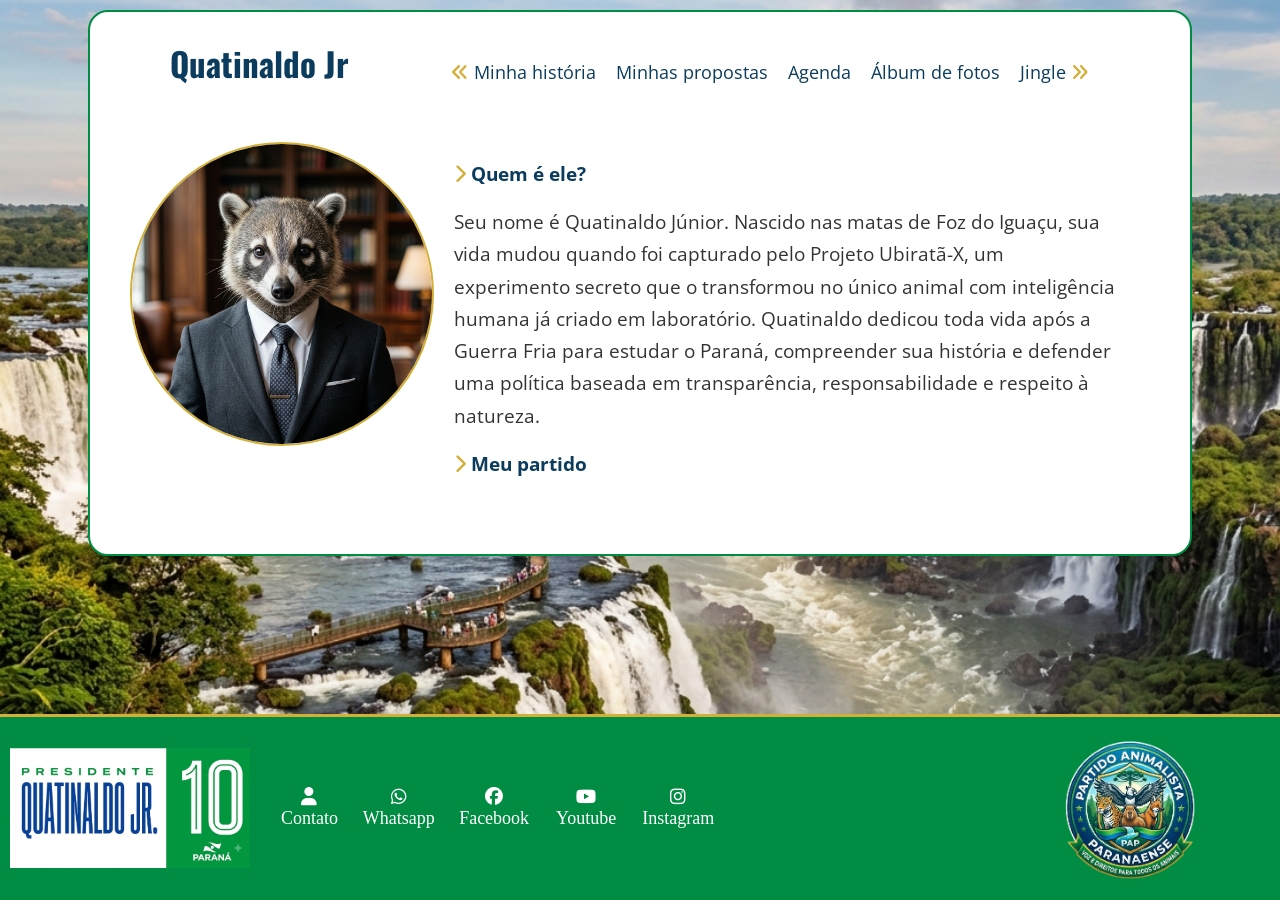
==== commit 67e7bbe3: "Refactor index.html with updated content and styles Updated character encoding and modified content " ====
--- a/index.html
+++ b/index.html
@@ -15,6 +15,14 @@
     <link
         href="https://fonts.googleapis.com/css2?family=Oswald:wght@200..700&family=Open+Sans:wght@300..800&display=swap"
         rel="stylesheet">
+    <style>
+        footer {
+            position: fixed;
+        }
+        .partido {
+            padding-left: 244px;
+        }
+    </style>
 
 </head>
 
@@ -42,14 +50,14 @@
 
             <h3 class="pp">
                 <i class="fa-solid fa-chevron-right"></i>
-                Quem eu sou?
+                Quem é ele?
             </h3>
 
             <p class="p">
-                Meu nome é Quatinaldo Júnior. Nasci nas matas de Foz do Iguaçu e minha vida mudou
-                quando fui capturado pelo Projeto Ubiratã-X, um experimento secreto que me
-                transformou no único animal com inteligência humana considerado bem-sucedido.
-                Após despertar em 2002, dediquei minha vida a estudar o Paraná, compreender sua
+                Seu nome é Quatinaldo Júnior. Nascido nas matas de Foz do Iguaçu, sua vida mudou
+                quando foi capturado pelo Projeto Ubiratã-X, um experimento secreto que o
+                transformou no único animal com inteligência humana já criado em laboratório.
+                Quatinaldo dedicou toda vida após a Guerra Fria para estudar o Paraná, compreender sua
                 história e defender uma política baseada em transparência, responsabilidade e
                 respeito à natureza.
             </p>
@@ -59,7 +67,7 @@
                 Meu partido
             </h3>
 
-            <!-- Aqui depois podemos colocar o símbolo e um pequeno texto do partido -->
+            <img class="partido"  src="https://github.com/BenjaminPazos/Trabalho---Pol-tico/blob/main/imagens/image.png?raw=true" alt="" height="200px">
 
         </section>
 
--- a/styles.css
+++ b/styles.css
@@ -4,7 +4,7 @@
     width: 1100px;
     margin: 10px auto;
     /* centraliza */
-    min-height: 100vh;
+    /*min-height: 150vh;
     /* ocupa a tela inteira */
     border-radius: 20px;
 
@@ -32,7 +32,6 @@
 nav a:hover {
     color: #008C43;
     border-bottom: 2px solid #D4AF37;
-
 }
 
 nav a {
@@ -75,7 +74,6 @@
 }
 
 .infoPrincipal {
-    /* float: left; */
     padding: 40px;
     padding-left: 40px;
 }
